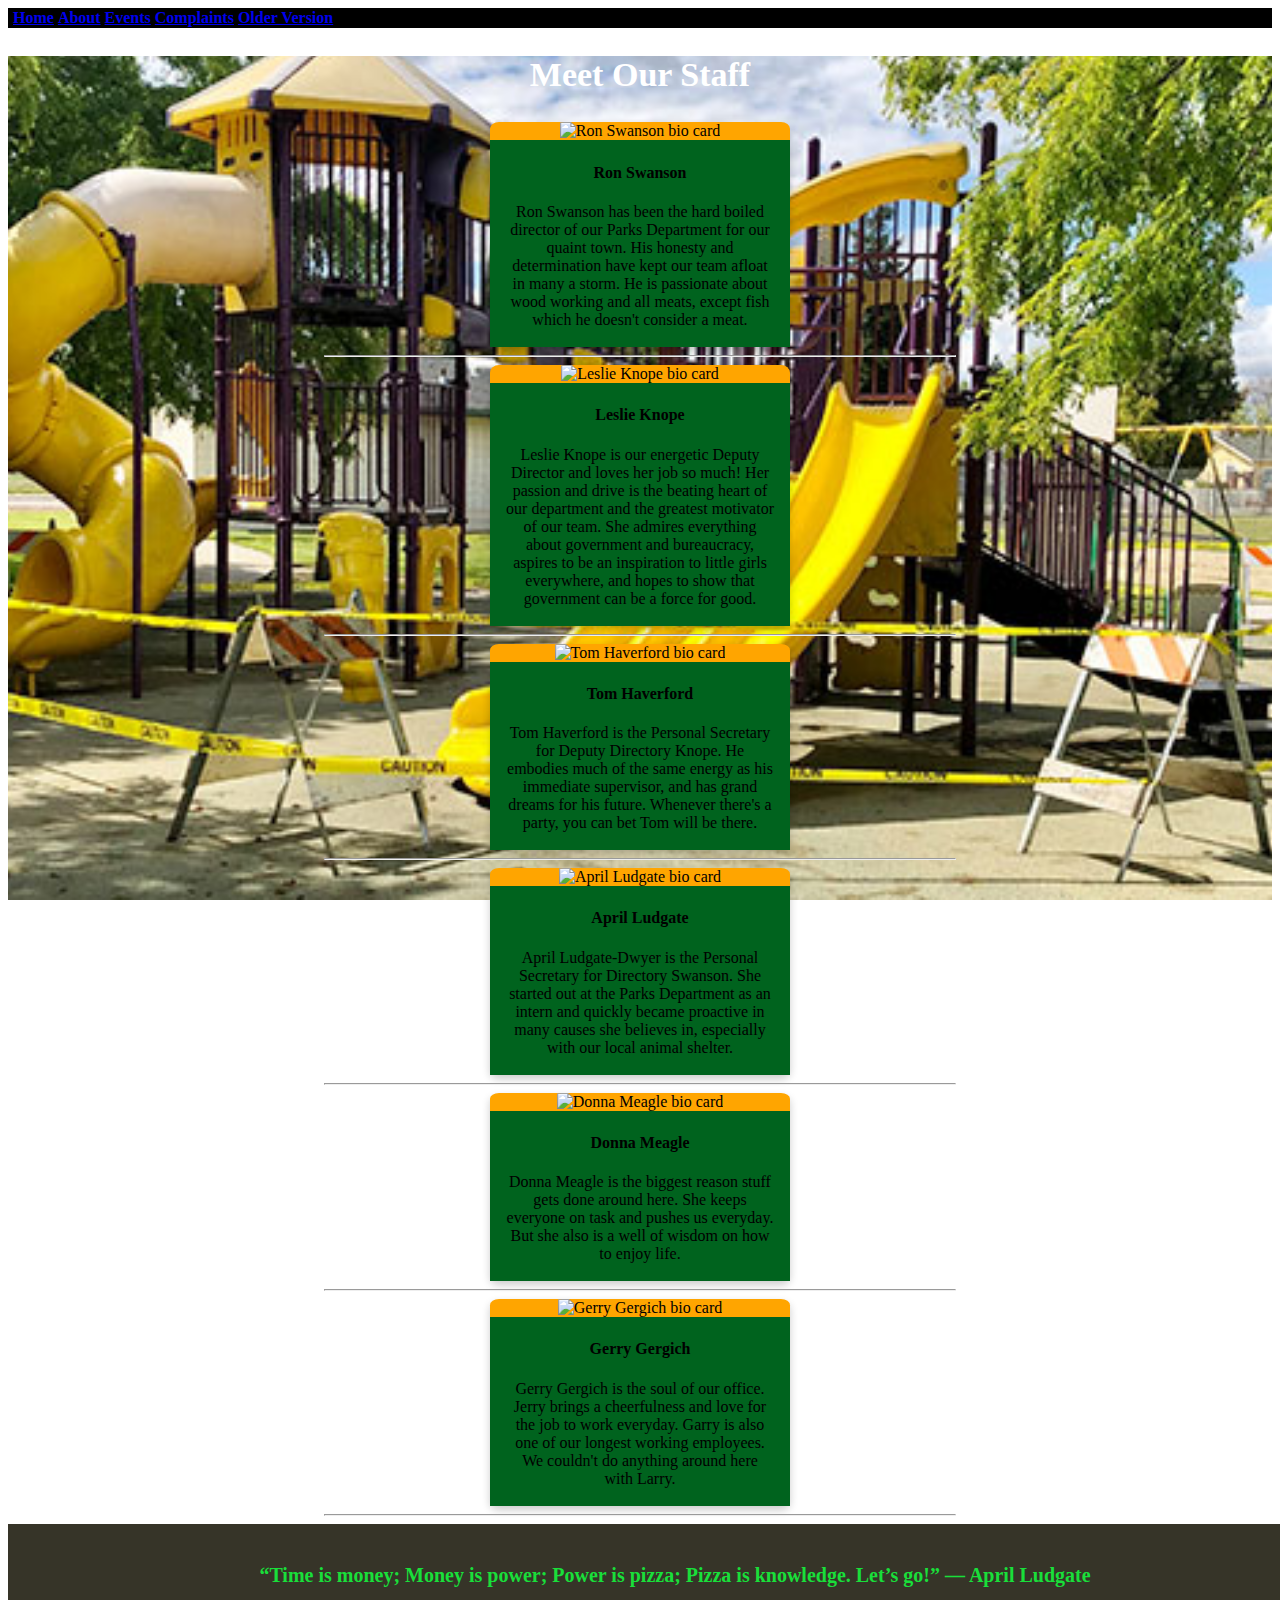
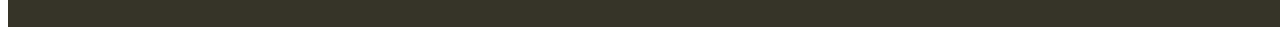
==== about.html @ e5d824ca "merge issues" ====
<!DOCTYPE html>
<html lang="en">
  <head>
    <meta charset="UTF-8" />
    <meta http-equiv="X-UA-Compatible" content="IE=edge" />
    <meta name="viewport" content="width=device-width, initial-scale=1.0" />
    <link rel="stylesheet" href="public/stylesheets/style.css" />
    <link
      href="https://cdn.jsdelivr.net/npm/bootstrap@5.1.3/dist/css/bootstrap.min.css"
      rel="stylesheet"
      integrity="sha384-1BmE4kWBq78iYhFldvKuhfTAU6auU8tT94WrHftjDbrCEXSU1oBoqyl2QvZ6jIW3"
      crossorigin="anonymous"
    />
    <title>Pawnee, IN Parks and Rec</title>
  </head>
  <body>
    <header>
      <div class="banner">
        <img
          class="banner-img"
          src="./assets/images/Pawnee Parks and Recreation_revised.jpeg"
          alt=""
        />
        <a href="/" class="home-link">Home</a>
        <a href="about.html" class="about-link">About</a>
        <a href="events.html" class="calendar-link">Events</a>
        <a
          href="https://j.gifs.com/v960Xq.gif"
          target="_blank"
          class="complaints-link"
          >Complaints</a
        >
        <a href="old_site.html" class="old-site-link">Older Version</a>
      </div>
    </header>

    <!-- <img src="./assets/images/ClosedParks.jpg" alt="" class="park-background bg-image"> -->
    <div
      class="bg-image"
      style="
        background-image: url('./assets/images/ClosedParks.jpg');
        height: 100%vh;
        background-size: cover;
        background-position: center;
        background-attachment: fixed;
      "
    >
      <section class="about">
        <div>
          <h2 class="about-title">Meet Our Staff</h2>
        </div>
        <div class="card">
          <img
            src="./assets/images/Ron_Swanson.jpg"
            alt="Ron Swanson bio card"
            style="border-radius: 3%"
          />
          <div class="container">
            <h4><b>Ron Swanson</b></h4>
            <p>
              Ron Swanson has been the hard boiled director of our Parks
              Department for our quaint town. His honesty and determination have
              kept our team afloat in many a storm. He is passionate about wood
              working and all meats, except fish which he doesn't consider a
              meat.
            </p>
          </div>
        </div>
        <hr>
        <div class="card">
          <img
            src="./assets/images/Leslie_Knope.png"
            alt="Leslie Knope bio card"
            style="border-radius: 3%"
          />
          <div class="container">
            <h4><b>Leslie Knope</b></h4>
            <p>
              Leslie Knope is our energetic Deputy Director and loves her job so
              much! Her passion and drive is the beating heart of our department
              and the greatest motivator of our team. She admires everything
              about government and bureaucracy, aspires to be an inspiration to
              little girls everywhere, and hopes to show that government can be
              a force for good.
            </p>
          </div>
        </div>
        <hr>
        <div class="card">
          <img
            src="./assets/images/Tom_Haverford.jpg"
            alt="Tom Haverford bio card"
            style="border-radius: 3%"
          />
          <div class="container">
            <h4><b>Tom Haverford</b></h4>
            <p>
              Tom Haverford is the Personal Secretary for Deputy Directory
              Knope. He embodies much of the same energy as his immediate
              supervisor, and has grand dreams for his future. Whenever there's
              a party, you can bet Tom will be there.
            </p>
          </div>
        </div>
        <hr>
        <div class="card">
          <img
            src="./assets/images/April_Ludgate.jpg"
            alt="April Ludgate bio card"
            style="border-radius: 3%"
          />
          <div class="container">
            <h4><b>April Ludgate</b></h4>
            <p>
              April Ludgate-Dwyer is the Personal Secretary for Directory
              Swanson. She started out at the Parks Department as an intern and
              quickly became proactive in many causes she believes in,
              especially with our local animal shelter.
            </p>
          </div>
        </div>
        <hr>
        <div class="card">
          <img
            src="./assets/images/Donna_Meagle.jpg"
            alt="Donna Meagle bio card"
            style="border-radius: 3%"
          />
          <div class="container">
            <h4><b>Donna Meagle</b></h4>
            <p>
              Donna Meagle is the biggest reason stuff gets done around here.
              She keeps everyone on task and pushes us everyday. But she also is
              a well of wisdom on how to enjoy life.
            </p>
          </div>
        </div>
        <hr>
        <div class="card">
          <img
            src="./assets/images/Gerry_Gergich.jpg"
            alt="Gerry Gergich bio card"
            style="border-radius: 3%"
          />
          <div class="container">
            <h4><b>Gerry Gergich</b></h4>
            <p>
              Gerry Gergich is the soul of our office. Jerry brings a
              cheerfulness and love for the job to work everyday. Garry is also
              one of our longest working employees. We couldn't do anything
              around here with Larry.
            </p>
          </div>
        </div>
        <hr>
      </section>
      <footer>
        <p>
          <h2>
          “Time is money; Money is power; Power is pizza; Pizza is knowledge.
          Let’s go!” — April Ludgate</h2>
        </p>
      </footer>
    </div>
  </body>
</html>
---- public/stylesheets/style.css ----
/* body {
  font: 100% Helvetica, sans-serif;
  color: rgb(236, 4, 4);
  height: auto;
  background-color: grey;
} */

.banner {
  background-color: black;
  position: relative;
  border: 1px solid black;
  padding: 0;
  margin: 0;
}

.banner-img {
  position: relative;
  max-width: 100%;
  padding: 0;
  margin: 0;
}

/*Home button links and styling*/
.home-link {
  font-weight: bold;
}

.about-link {
  font-weight: bold;
}

.calendar-link {
  font-weight: bold;
}

.complaints-link {
  font-weight: bold;
}

.old-site-link {
  font-weight: bold;
}

/*about me background
.park-background {
  flex-wrap: wrap;
  display: block;
}*/

/*Boxing for headlines*/
/* .headlines-box {
  padding: 20px 35px;
  background-color: rgb(37, 40, 41);
  display: display-box;
  justify-content: space-between;
  flex-wrap: wrap;
  font-weight: bold;
  font-size: 20px;
  color: #fc3838;
  margin: 0;
}
.headlines {
  color: blue;
} */

.info-section {
  display: flex;
  padding: 20px 35px;
  background-color: #cad2d4fd;
  display: display-box;
  justify-content: space-between;
  flex-wrap: wrap;
  font-weight: bold;
  font-size: 20px;
  color: #0e0d0d;
  margin: 0;
}

.info-box {
  flex: 1;
  border: 1px solid black;
}

.info-box:first-child {
  margin-right: 20px;
}

/*Styling Meet the Staff*/
.about-title {
  font-weight: bold;
  color: white;
  font-size: 34px;
}
.card {
  /* Add shadows to create the "card" effect */
  box-shadow: 0 4px 8px 0 rgba(0, 0, 0, 0.2);
  transition: 0.3s;
  width: 300px;
  border-radius: 3%;
  margin: auto;
  background-color: orange;
}

/* On mouse-over, add a deeper shadow */
.card:hover {
  box-shadow: 0 8px 16px 0 rgba(0, 0, 0, 0.2);
}

/* Add some padding inside the card container */
.container {
  padding: 2px 16px;
  background-color: rgb(0, 99, 30);
}

/*Styling the footer*/
footer {
  background: #363428;
  width: 100%;
  padding: 40px 35px;
  text-align: center;
}
footer h2 {
  display: inline;
  color: #19df3a;
  font-size: 20px;
  margin: 0;
}
footer p {
  float: right;
  line-height: 1.5;
  text-align: right;
}

/*images*/
section img {
  width: 300px;
  height: 300px;
  justify-content: center;
}

.about {
  display: block;
  margin-left: auto;
  margin-right: auto;
  width: 50%;
  text-align: center;
}

.card {
  /* Add shadows to create the "card" effect */
  box-shadow: 0 4px 8px 0 rgba(0, 0, 0, 0.2);
  transition: 0.3s;
  width: 300px;
  border-radius: 3%;
  /* border: 5px solid black; */
  justify-content: center;
  align-content: center;
}

/* On mouse-over, add a deeper shadow */
.card:hover {
  box-shadow: 0 8px 16px 0 rgba(0, 0, 0, 0.2);
}

/* Add some padding inside the card container */
.container {
  padding: 2px 16px;
}
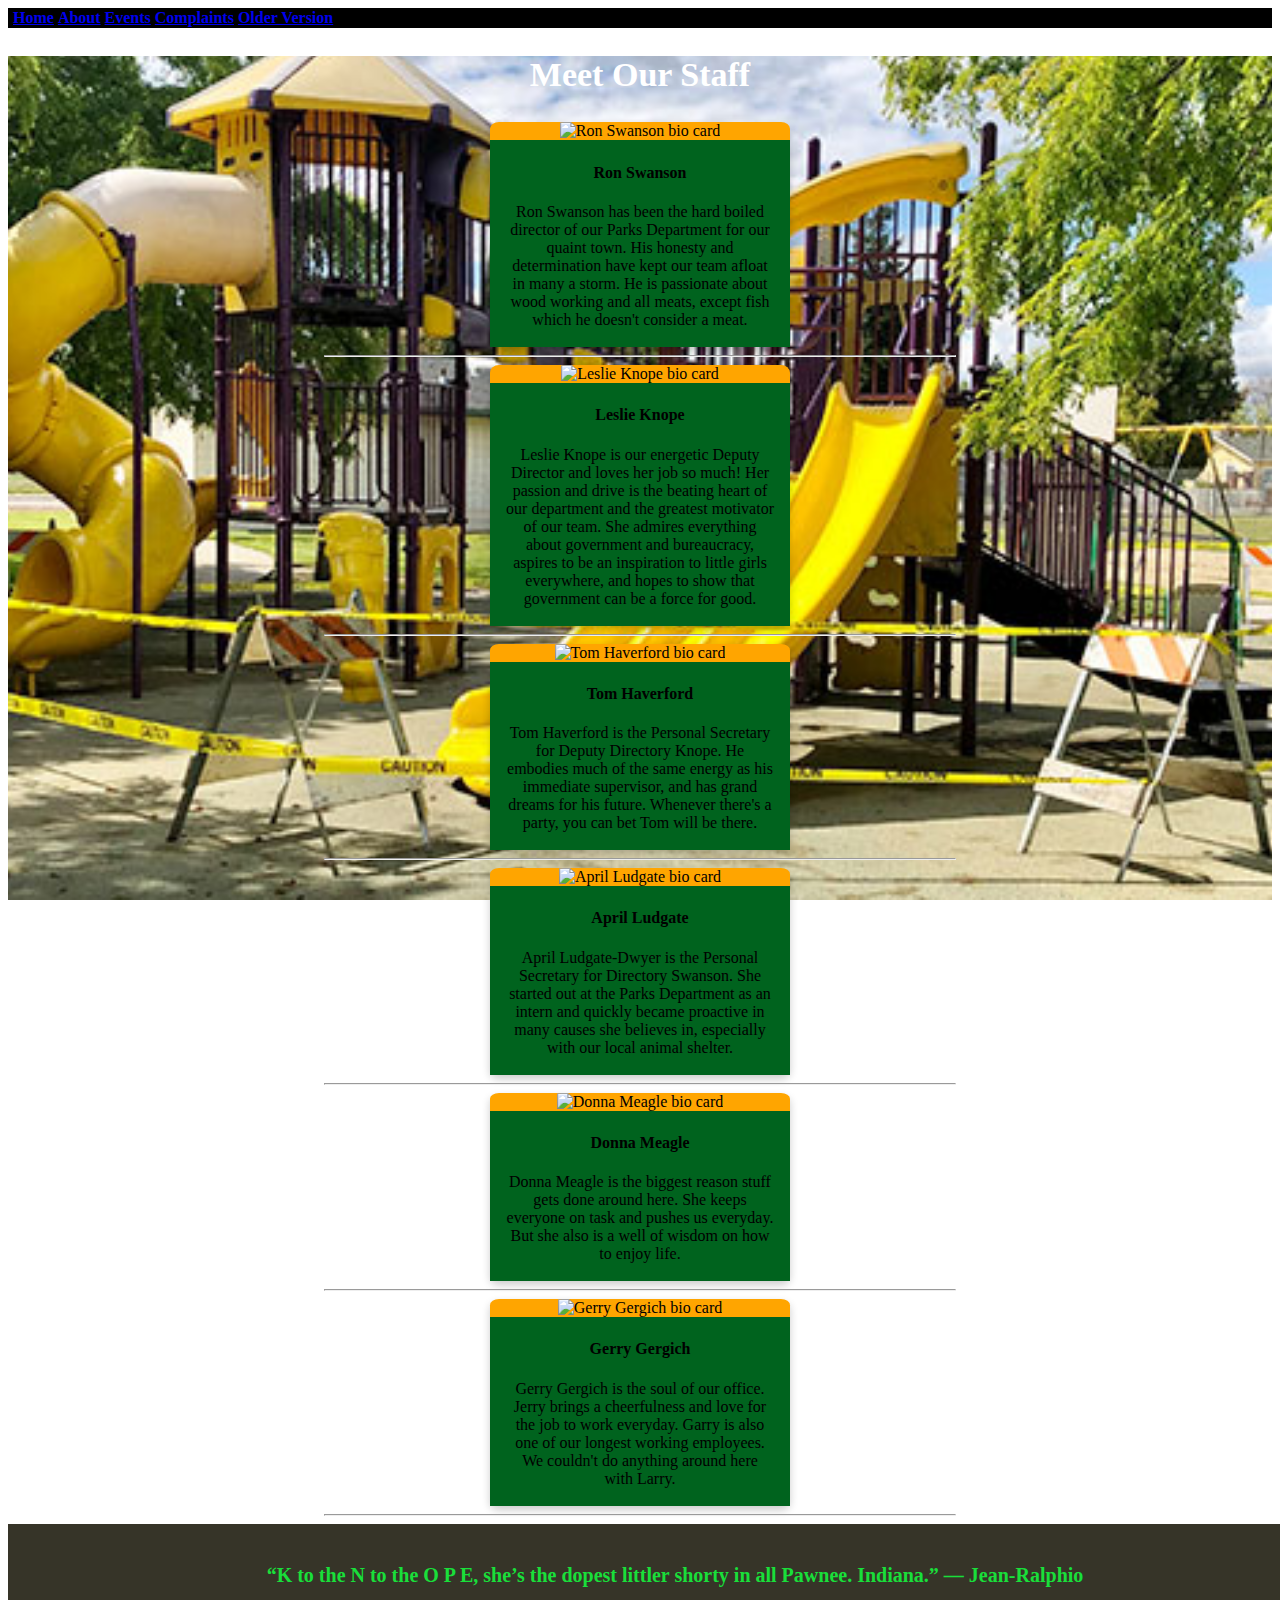
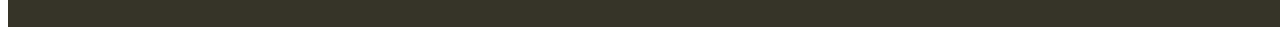
==== commit 9eb2ad6e: "Merge pull request #44 from JasonVissage/branch/jason" ====
--- a/about.html
+++ b/about.html
@@ -21,7 +21,7 @@
           src="./assets/images/Pawnee Parks and Recreation_revised.jpeg"
           alt=""
         />
-        <a href="/" class="home-link">Home</a>
+        <a href="./index.html" class="home-link">Home</a>
         <a href="about.html" class="about-link">About</a>
         <a href="events.html" class="calendar-link">Events</a>
         <a
@@ -156,9 +156,7 @@
       </section>
       <footer>
         <p>
-          <h2>
-          “Time is money; Money is power; Power is pizza; Pizza is knowledge.
-          Let’s go!” — April Ludgate</h2>
+          <h2>“K to the N to the O P E, she’s the dopest littler shorty in all Pawnee. Indiana.” — Jean-Ralphio</h2>
         </p>
       </footer>
     </div>
--- a/public/stylesheets/style.css
+++ b/public/stylesheets/style.css
@@ -70,19 +70,35 @@
   display: display-box;
   justify-content: space-between;
   flex-wrap: wrap;
-  font-weight: bold;
-  font-size: 20px;
-  color: #0e0d0d;
   margin: 0;
+  font-family: 'Playfair Display', sans-serif;
+  text-align: center;
 }
 
 .info-box {
   flex: 1;
   border: 1px solid black;
+  border-radius: 10px;
 }
 
 .info-box:first-child {
   margin-right: 20px;
+}
+
+.info-text {
+  font-family: 'Ubuntu', sans-serif;
+  text-align: left;
+}
+
+.complaint-form {
+  /* padding-right: 5px; */
+  margin: 0 auto;
+  border: auto;
+  border-radius: 5;
+  color: black;
+}
+.complaint-button {
+  border-radius: 15%;
 }
 
 /*Styling Meet the Staff*/
